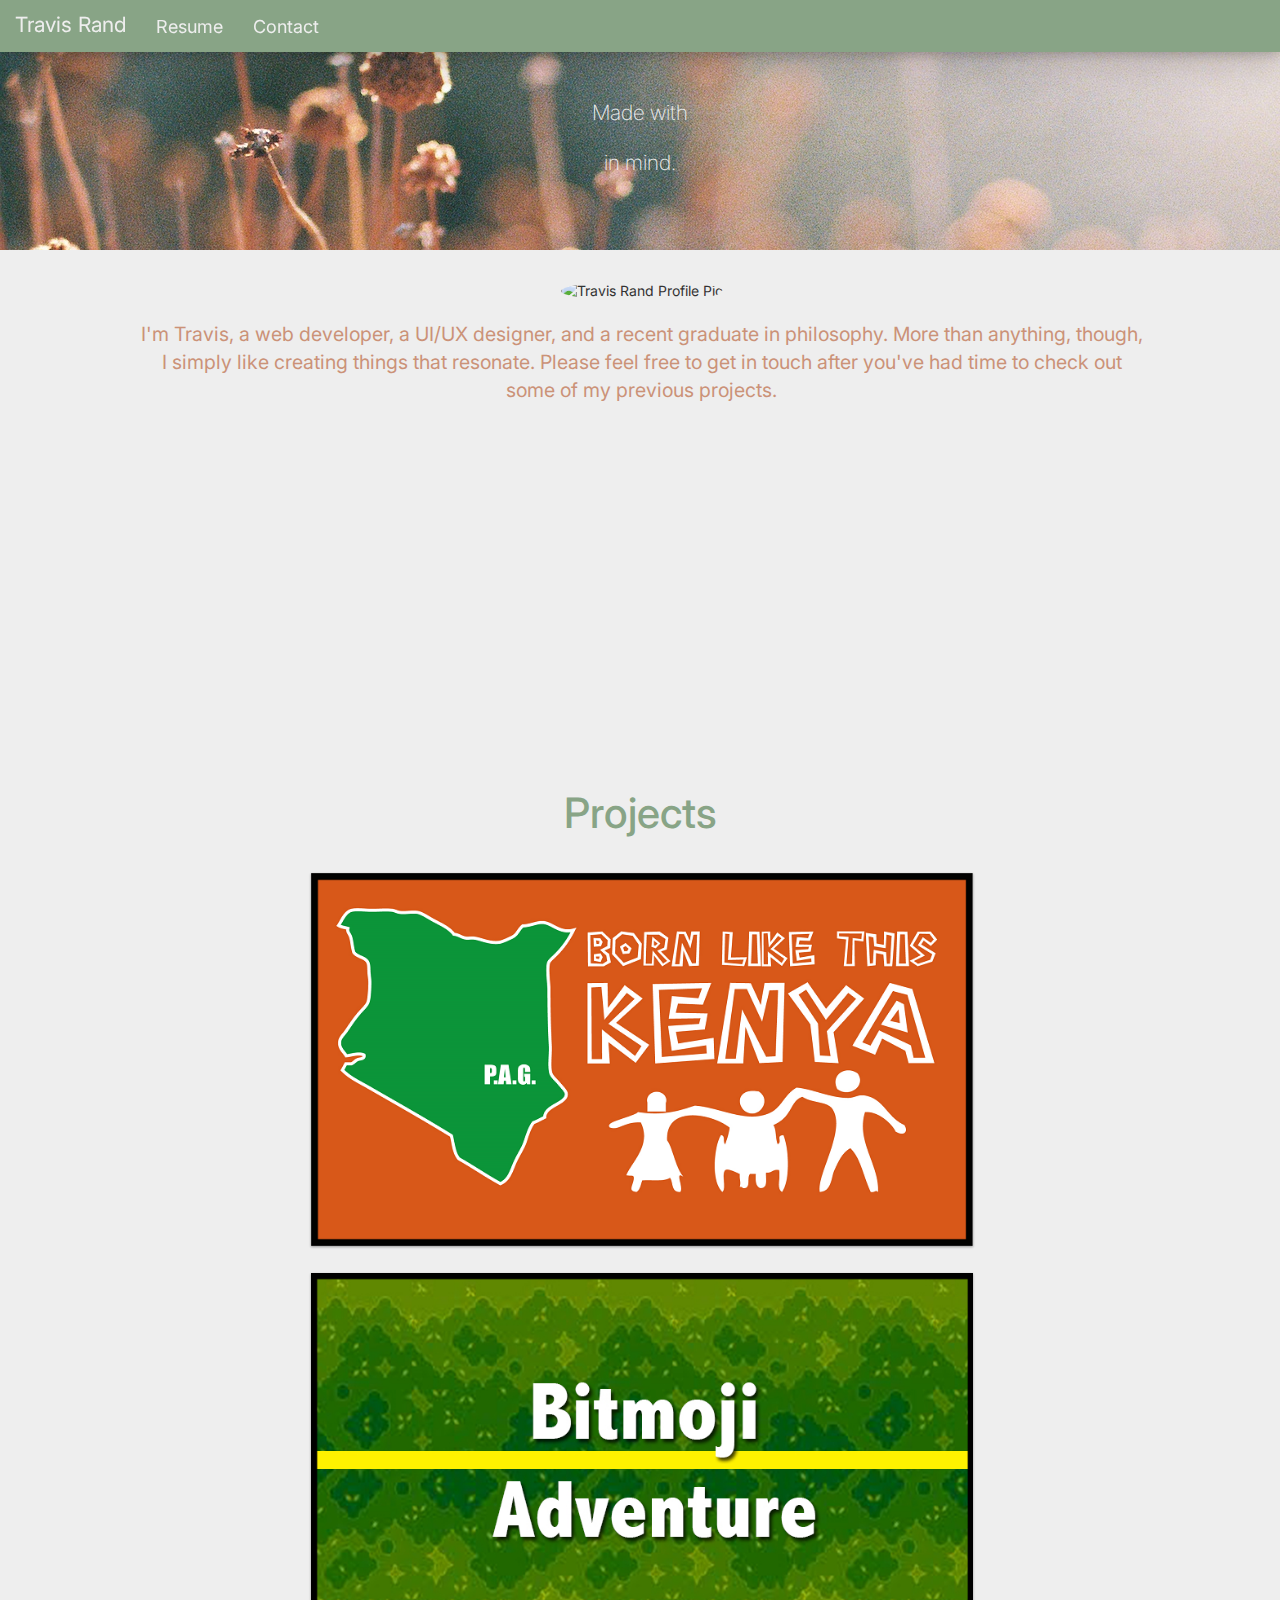
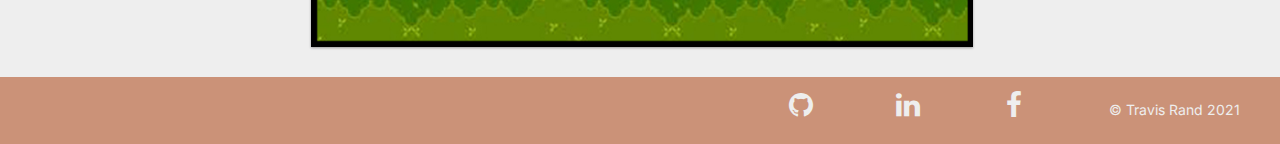
==== index.html @ 9e478ce2 "Add files" ====
<!DOCTYPE html>
<html>

<head>
    <title>Home | Travis Rand</title>
    <link rel="icon" href="Icon.png">
    <meta name="keywords" content="Web Developer,Freelancer, Freelance Web Developer, Travis Rand, Front-end Web Developer, Web Designer, UI Designer, UX Designer, UI/UX Designer, Wordpress developer, Wordpress Designer, Wix Developer, Wix, Designer, Freelance Web designer">
    <meta name="description" content="Travis Rand - Web Developer For Hire">
    <meta name="author" content="Travis Rand">
    <meta charset="utf-8">
    <meta name="viewport" content="width=device-width, initial-scale=1.0">
    <link rel="stylesheet" href="https://maxcdn.bootstrapcdn.com/bootstrap/3.3.7/css/bootstrap.min.css">
    <script src="https://maxcdn.bootstrapcdn.com/bootstrap/3.3.7/js/bootstrap.min.js" integrity="sha384-Tc5IQib027qvyjSMfHjOMaLkfuWVxZxUPnCJA7l2mCWNIpG9mGCD8wGNIcPD7Txa" crossorigin="anonymous"></script>
    <link rel="preconnect" href="https://fonts.googleapis.com">
    <link rel="preconnect" href="https://fonts.gstatic.com" crossorigin>
    <link href="https://fonts.googleapis.com/css2?family=Inter&display=swap" rel="stylesheet">
    <link href="//maxcdn.bootstrapcdn.com/font-awesome/4.2.0/css/font-awesome.min.css" rel="stylesheet">
    <link rel="stylesheet" href="styles.css" type="text/css" />
    <script src="https://ajax.googleapis.com/ajax/libs/jquery/3.2.1/jquery.min.js"></script>
    <script type="text/javascript" src="travisRand.js"></script>
</head>
<body>
    <div class="primary">
        <nav class="navbar navbar-fixed-top">
            <div class="navbar-header">
                <a class="navbar-brand TravisRandMain" href="index.html">Travis Rand</a>
                <a class="navbar-brand" id="contact-resume" href="ResumeTravisRand21.pdf" target="_blank">Resume</a>
                <a class="navbar-brand" id="contact-resume" href="mailto:TravisLRand@gmail.com" target="_top">Contact</a>
               <!--under construction <a class="navbar-brand" id="contact-resume" href="contact.html">Contact</a> -->
            </div>
        </nav>
        <div class="content">
            <div class="jumbotron">
                <div class="carousel">
                    <p class="carousel-permanent">Made with</p>
                    <div class="sandbox">
                        <p class="carouselItem">intuitive design</p>
                        <p class="carouselItem">best practices</p>
                        <p class="carouselItem">people</p>
                    </div>
                    <p class="carousel-permanent">in mind.</p>
                </div>
            </div>
            <div class="row bodyRow">
                <div class="col-sm-10 col-sm-offset-1 col-xs-10 col-xs-offset-1 box1">
                    <div class="box-content">
                        <div class="row">
                            <div class="col-xs-12">
                                <img class="img-responsive avi" src="avi.jpg" alt="Travis Rand Profile Pic" />
                            </div>
                        </div>
                        <div class="row">
                            <div class="col-sm-12 col-xs-12">
                                <p id="bio">I'm Travis, a web developer, a UI/UX designer, and a recent graduate in philosophy. More than anything, though, I simply like creating things that resonate. Please feel free to get in touch after you've had time to check out some of my previous projects.</p>
                            </div>
                        </div>
                    </div>
                </div>
                <div class="col-sm-10 col-sm-offset-1 col-xs-10 col-xs-offset-1 box2">
                    <h2>Projects</h2>
                    <div class="box-content">
                        <div class="row">
                            <div class="col-xs-8 col-xs-offset-2">
                                <a href="https://bornlikethiskenya.org">
                                    <img class="img-responsive projects" src="kenya-red-png.png" alt="Born Like This Kenya Banner" />
                                </a>
                            </div>
                        </div>
                        <div class="row">
                            <div class="col-xs-8 col-xs-offset-2">
                                <a href="https://travisrand.github.io/BitmojiAdventure/">
                                    <img class="img-responsive projects" src="bannerbitmoji.jpg" alt="Bitmoji Adventure Banner" />
                                </a>
                            </div>
                        </div>
                    </div>
                </div>
            </div>
        </div>
        <footer>
            <div class="row">
                <div class="col-xs-1 col-xs-offset-7"><a href="https://github.com/travisrand" class="socialLink" target="_blank"><i class="fa fa-github" aria-hidden="true"></i></a></div>
                <div class="col-xs-1"><a href="https://www.linkedin.com/in/travis-rand-40525799/" class="socialLink" target="_blank"><i class="fa fa-linkedin" aria-hidden="true"></i></a></div>
                <div class="col-xs-1"><a href="https://www.facebook.com/travis.rand.94" class="socialLink" target="_blank"><i class="fa fa-facebook" aria-hidden="true"></i></a></div>
                <div class="col-xs-2 copyRight">&copy Travis Rand  2021</div>
            </div>
        </footer>
    </div>
</body>

</html>
---- styles.css ----
/* ==== General Rules & Guidelines ==== */

html,
body {
  font-family: "Inter", Arial, sans-serif;
  background-color: #eee;
  height: 100%;
  width: 100% !important;
  margin: 0;
  padding: 0;
}

* {
  font-family: "Inter", Arial, Sans-serif;
  text-align: center;
  margin: 0;
  padding: 0;
}

::selection {
  background: rgb(250, 255, 189);
}
.row {
  width: 100%;
  margin-left: 1px;
}

/* ==== End of General Rules & Guidelines ==== */

/* ==== Start of Nav ==== */

.navbar {
  margin: 0;
  display: fixed;
  background-color: #88A486;
  border-radius: 0px;
  border: none;
  box-shadow: 0 1px 12px rgba(0, 0, 0, 0.23), 0 10px 40px rgba(0, 0, 0, 0.19);
}

.navbar-brand {
  color: #eee;
}

.TravisRandMain {
  font-size: 1.5em;
}

span:hover {
  background-color: #eee;
}

#contact-resume {
  margin-top: 2px;
}

.navbar-brand:hover {
  color: #eee;
}

@media screen and (max-width: 350px) {
  #contact-resume {
    font-size: 1.1em !important;
    color: white !important;
  }
  .navbar-brand {
    color: white !important;
    font-size: 1.5em !important;
  }
}

@media screen and (max-width: 331px) {
  #contact-resume {
    font-size: .9em !important;
    color: white !important;
  }
}

/* ==== End of Nav ==== */

.jumbotron {
  margin-top: 50px;
  background-image: url("R1-09857-0010.JPG");
  background-position-y: -50px;
  background-size: -5px;
  height: 200px;
}

.carousel-permanent {
  margin-bottom: -5px !important;
  color:#eee;
}

@media screen and (min-width: 768px) {
  .carousel-permanent {
    font-size: 4em;
  }
  carouselItem {
    font-size: 4em;
  }
}

.sandbox {
  height: 25px;
  width: 100%;
}

.carouselItem {
  display: none;
}

/* ==== Bio & Projects ==== */

.box-content {
  min-height: 300px;
  max-height: 54em;
}

@media screen and (min-width: 768px) {
  .box-content {
    min-height: 28em;
  }
}

@media screen and (min-width: 804px) {
  .box-content {
    min-height: 28em;
  }
}

@media screen and (min-width: 834px) {
  .box-content {
    min-height: 30em;
  }
}

@media screen and (min-width: 904px) {
  .box-content {
    min-height: 32em;
  }
  #bio {
    font-size: 1.2em;
  }
}

@media screen and (min-width: 954px) {
  .box-content {
    min-height: 34em;
  }
  #bio {
    font-size: 1.3em;
  }
}

@media screen and (min-width: 1017px) {
  .box-content {
    min-height: 36em;
  }
  #bio {
    font-size: 1.4em;
  }
}

@media screen and (min-width: 1068px) {
  .box-content {
    min-height: 28em;
  }
  #bio {
    font-size: 1.5em;
  }
}

@media screen and (min-width: 1128px) {
  .box-content {
    min-height: 30em;
  }
  #bio {
    font-size: 1.6em;
  }
}

@media screen and (min-width: 1183px) {
  .box-content {
    min-height: 35em;
  }
  #bio {
    font-size: 1.7em;
  }
}

@media screen and (min-width: 1574px) {
  .box-content {
    height: 8em;
  }
  #bio {
    font-size: 1.9em;
  }
}

@media screen and (max-width: 312px) {
  .box-content {
    min-height: 20em;
  }
}

@media screen and (max-width: 292px) {
  .box-content {
    min-height: 18em;
  }
}

@media screen and (max-width: 268px) {
  .box-content {
    min-height: 16em;
  }
}

.projects {
  margin-top: 4%;
  box-shadow: 0 1px 3px rgba(0, 0, 0, 0.12), 0 1px 2px rgba(0, 0, 0, 0.24);
  transition: all 0.3s cubic-bezier(.25, .8, .25, 1);
}

.projects:hover {
  box-shadow: 0 14px 28px rgba(0, 0, 0, 0.25), 0 10px 10px rgba(0, 0, 0, 0.22);
}
.projects:focus {
  box-shadow: 0 14px 28px rgba(0, 0, 0, 0.25), 0 10px 10px rgba(0, 0, 0, 0.22);
}

.avi {
  box-sizing: border-box;
  display: inline-block;
  border-radius: 50% !important;
}

#bio {
  color: #cb9278;
  padding-top: 1em;
  font-size: 1.4em;
}

h2 {
  text-align: center;
  color: #88A486;
  font-size: 3em;
}

/* ==== End of Bio & Projects ==== */

/* ==== Start of Footer ==== */

footer {
  background-color: #cb9278;
  margin-top: 30px;
}

.fa {
  font-size: 2em;
  padding-top: .5em;
  padding-bottom: .5em;
}

@media screen and (max-width: 312px) {
  .fa {
    font-size: 3.5em;
    padding-top: .2em;
  }
}

.socialLink {
  color: #eee;
}

.socialLink:hover {
  color: #eee;
}

.copyRight {
  color: #eee;
}

@media screen and (min-width: 426px) {
  .copyRight {
    padding: 1.7em;
  }
}

/* ==== End of Footer ==== */

/* ==== Start of Contact.html ==== */

.container {
  margin: 0 auto;
  position: relative;
}

#contact {
  padding: 25px;
  margin: 5em 0;
}

#contact h3 {
  display: block;
  font-size: 2.5em;
  margin-bottom: 1em;
  color: white;
}

fieldset {
  margin: 0 0 10px;
  min-width: 100%;
  width: 100%;
}

#contact input[type="text"],
#contact input[type="email"],
#contact textarea {
  width: 100%;
  border: 1px solid #ccc;
  background: #eee;
  margin: 0 0 4px;
  padding: 10px;
}

#contact input[type="text"]:hover,
#contact input[type="email"]:hover,
#contact textarea:hover {
  -webkit-transition: border-color 0.3s ease-in-out;
  -moz-transition: border-color 0.3s ease-in-out;
  transition: border-color 0.3s ease-in-out;
  border: 1px solid #aaa;
}

#contact textarea {
  height: 100px;
  max-width: 100%;
}

#contact button[type="submit"] {
  cursor: pointer;
  width: 100%;
  border: none;
  background: #cb9278;
  color: white;
  margin: 0 0 5px;
  padding: 10px;
  font-size: 15px;
}

#contact button[type="submit"]:hover {
  background: #cb9278;
  -webkit-transition: background 0.3s ease-in-out;
  -moz-transition: background 0.3s ease-in-out;
  transition: background-color 0.3s ease-in-out;
}

#contact button[type="submit"]:active {
  box-shadow: inset 0 1px 3px rgba(0, 0, 0, 0.5);
}

#contact input:focus,
#contact textarea:focus {
  outline: 0;
  border: 1px solid #aaa;
}

::-webkit-input-placeholder {
  color: #888;
}

:-moz-placeholder {
  color: #888;
}

::-moz-placeholder {
  color: #888;
}

:-ms-input-placeholder {
  color: #888;
}
.contactPic {
  height: 50%;
  width: 100%;
}

/* ==== End of Contact.html ==== */
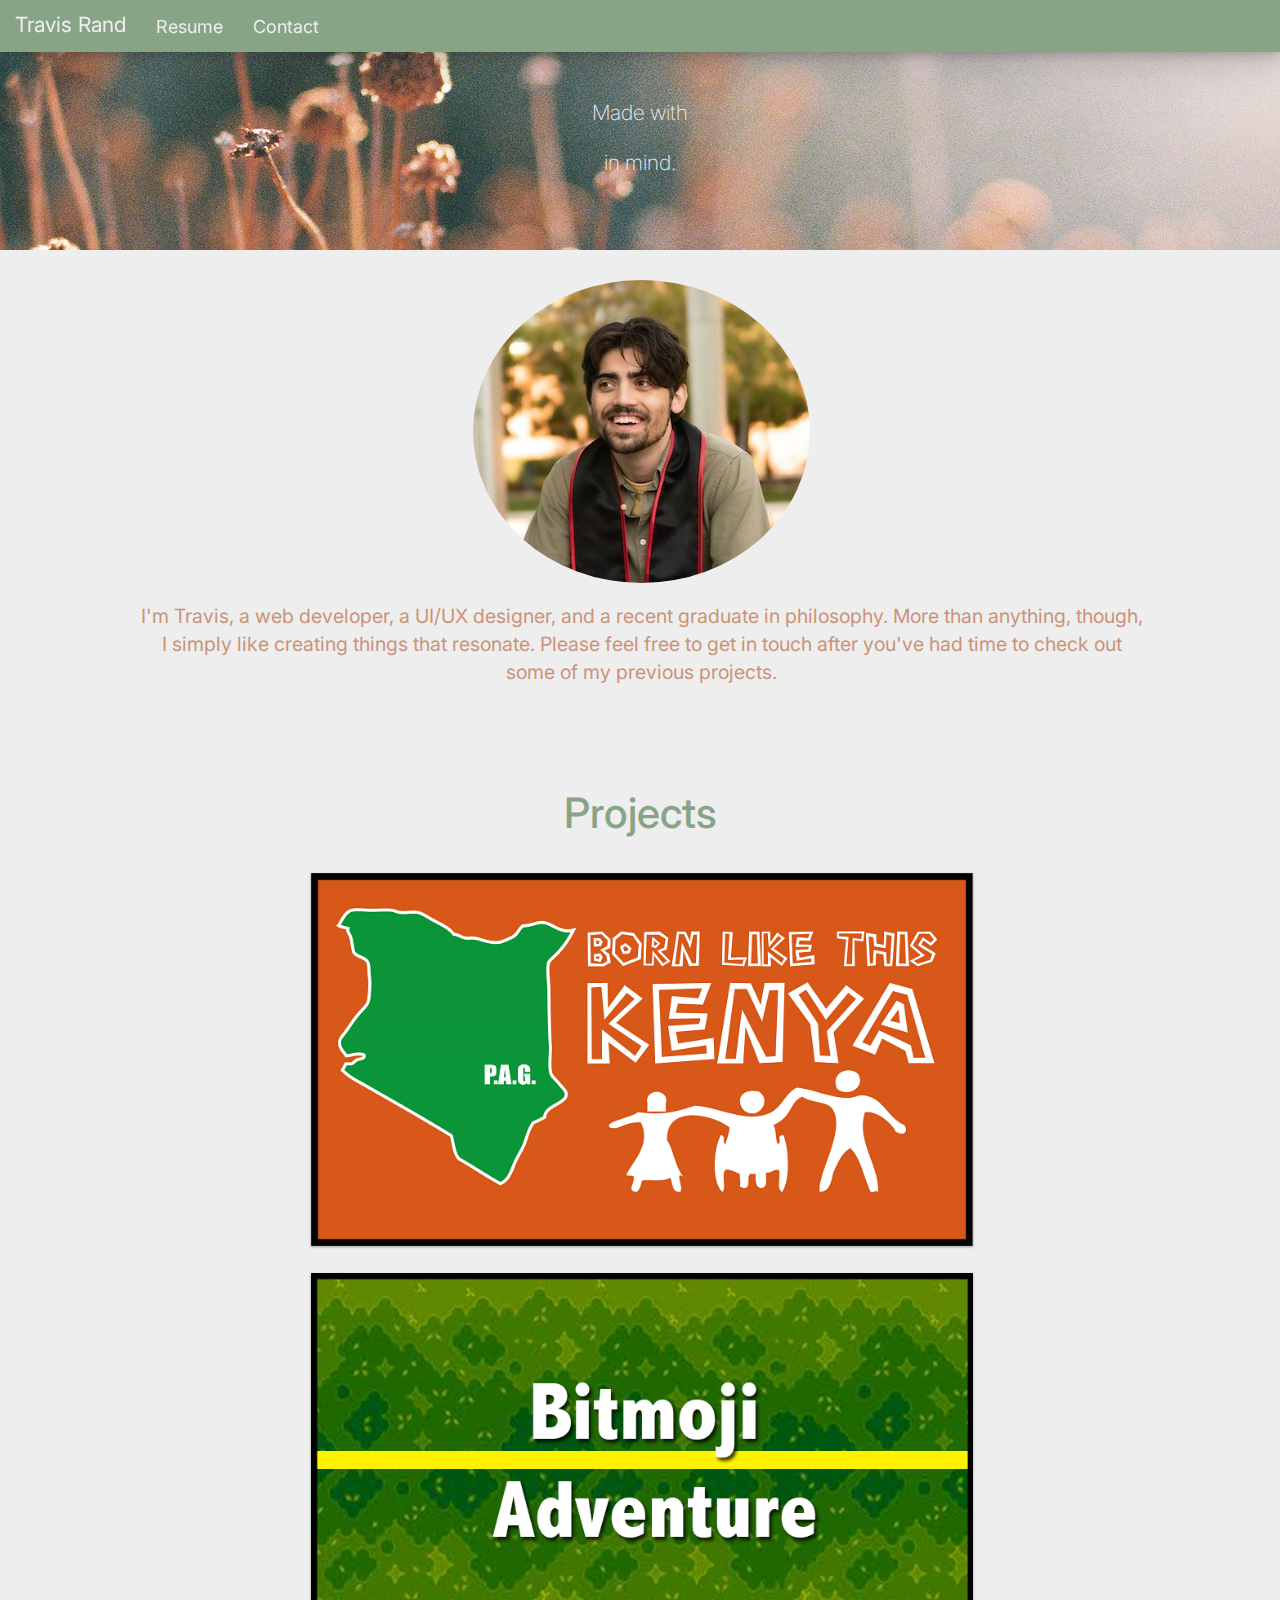
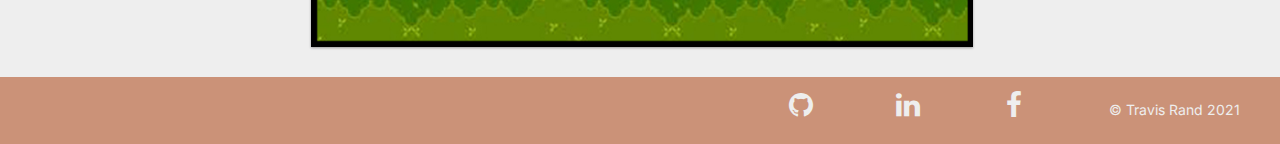
==== commit d1b0b689: "Update Avi.jpg file" ====
--- a/index.html
+++ b/index.html
@@ -46,7 +46,7 @@
                     <div class="box-content">
                         <div class="row">
                             <div class="col-xs-12">
-                                <img class="img-responsive avi" src="avi.jpg" alt="Travis Rand Profile Pic" />
+                                <img class="img-responsive avi" src="Avi.jpg" alt="Travis Rand Profile Pic" />
                             </div>
                         </div>
                         <div class="row">
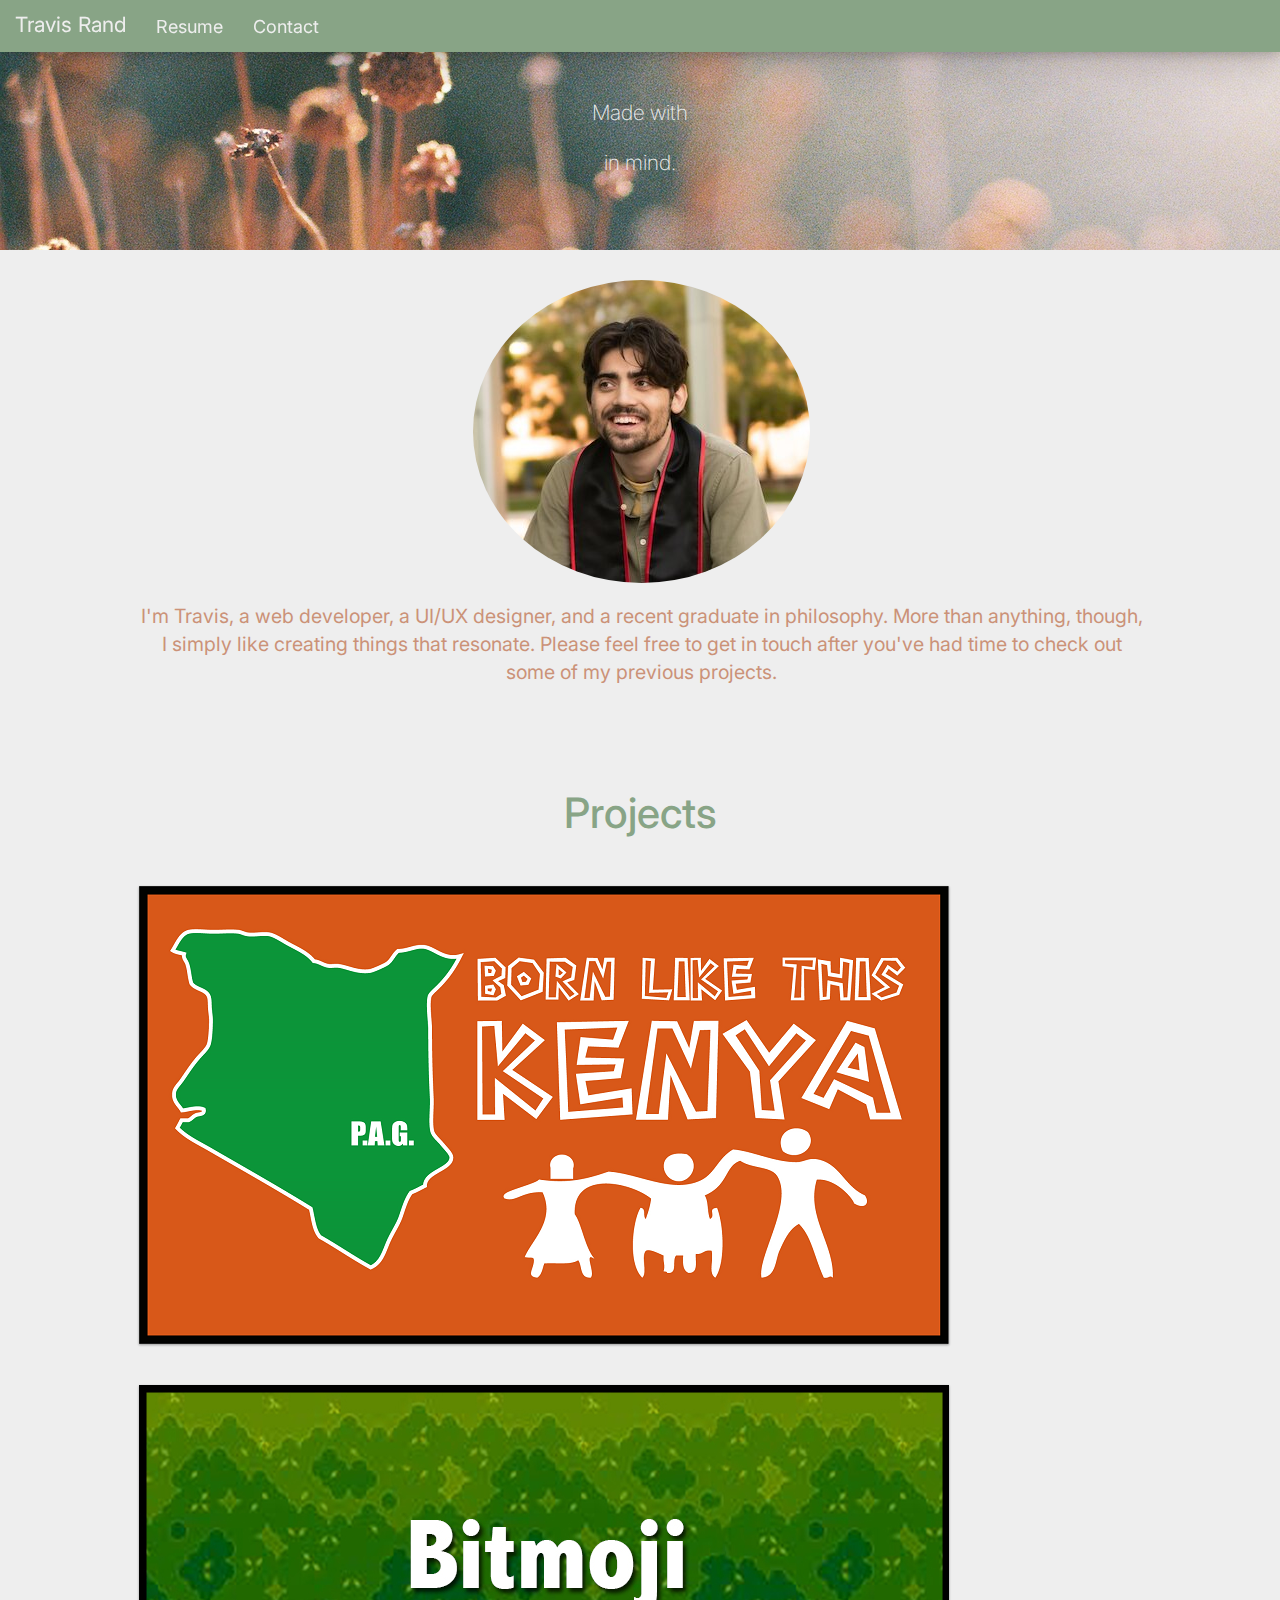
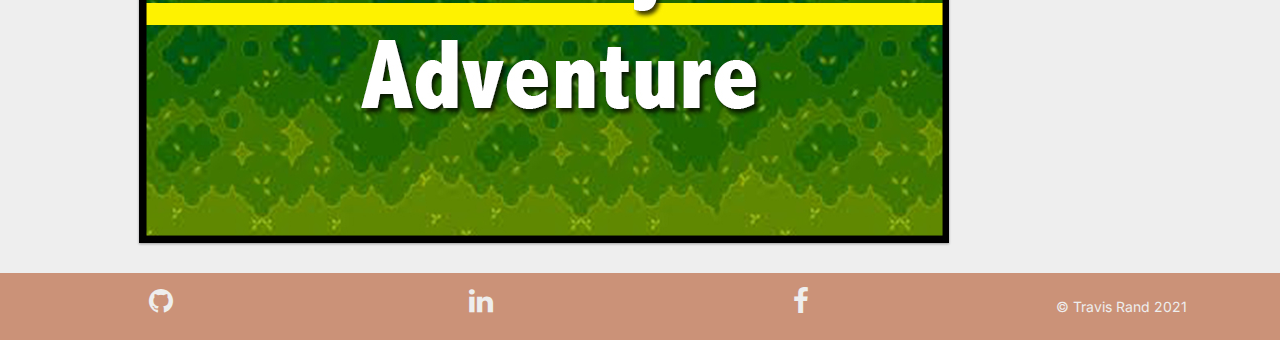
==== commit 00a4e021: "Update bootstrap footer/projects" ====
--- a/index.html
+++ b/index.html
@@ -60,14 +60,14 @@
                     <h2>Projects</h2>
                     <div class="box-content">
                         <div class="row">
-                            <div class="col-xs-8 col-xs-offset-2">
+                            <div class="col-xs-12">
                                 <a href="https://bornlikethiskenya.org">
                                     <img class="img-responsive projects" src="kenya-red-png.png" alt="Born Like This Kenya Banner" />
                                 </a>
                             </div>
                         </div>
                         <div class="row">
-                            <div class="col-xs-8 col-xs-offset-2">
+                            <div class="col-xs-12">
                                 <a href="https://travisrand.github.io/BitmojiAdventure/">
                                     <img class="img-responsive projects" src="bannerbitmoji.jpg" alt="Bitmoji Adventure Banner" />
                                 </a>
@@ -79,10 +79,10 @@
         </div>
         <footer>
             <div class="row">
-                <div class="col-xs-1 col-xs-offset-7"><a href="https://github.com/travisrand" class="socialLink" target="_blank"><i class="fa fa-github" aria-hidden="true"></i></a></div>
-                <div class="col-xs-1"><a href="https://www.linkedin.com/in/travis-rand-40525799/" class="socialLink" target="_blank"><i class="fa fa-linkedin" aria-hidden="true"></i></a></div>
-                <div class="col-xs-1"><a href="https://www.facebook.com/travis.rand.94" class="socialLink" target="_blank"><i class="fa fa-facebook" aria-hidden="true"></i></a></div>
-                <div class="col-xs-2 copyRight">&copy Travis Rand  2021</div>
+                <div class="col-xs-3 col-sm-3 col-md-3"><a href="https://github.com/travisrand" class="socialLink" target="_blank"><i class="fa fa-github" aria-hidden="true"></i></a></div>
+                <div class="col-xs-3 col-sm-3 col-md-3"><a href="https://www.linkedin.com/in/travis-rand-40525799/" class="socialLink" target="_blank"><i class="fa fa-linkedin" aria-hidden="true"></i></a></div>
+                <div class="col-xs-3 col-sm-3 col-md-3"><a href="https://www.facebook.com/travis.rand.94" class="socialLink" target="_blank"><i class="fa fa-facebook" aria-hidden="true"></i></a></div>
+                <div class="col-xs-3 col-sm-3 col-md-3 copyRight">&copy Travis Rand  2021</div>
             </div>
         </footer>
     </div>
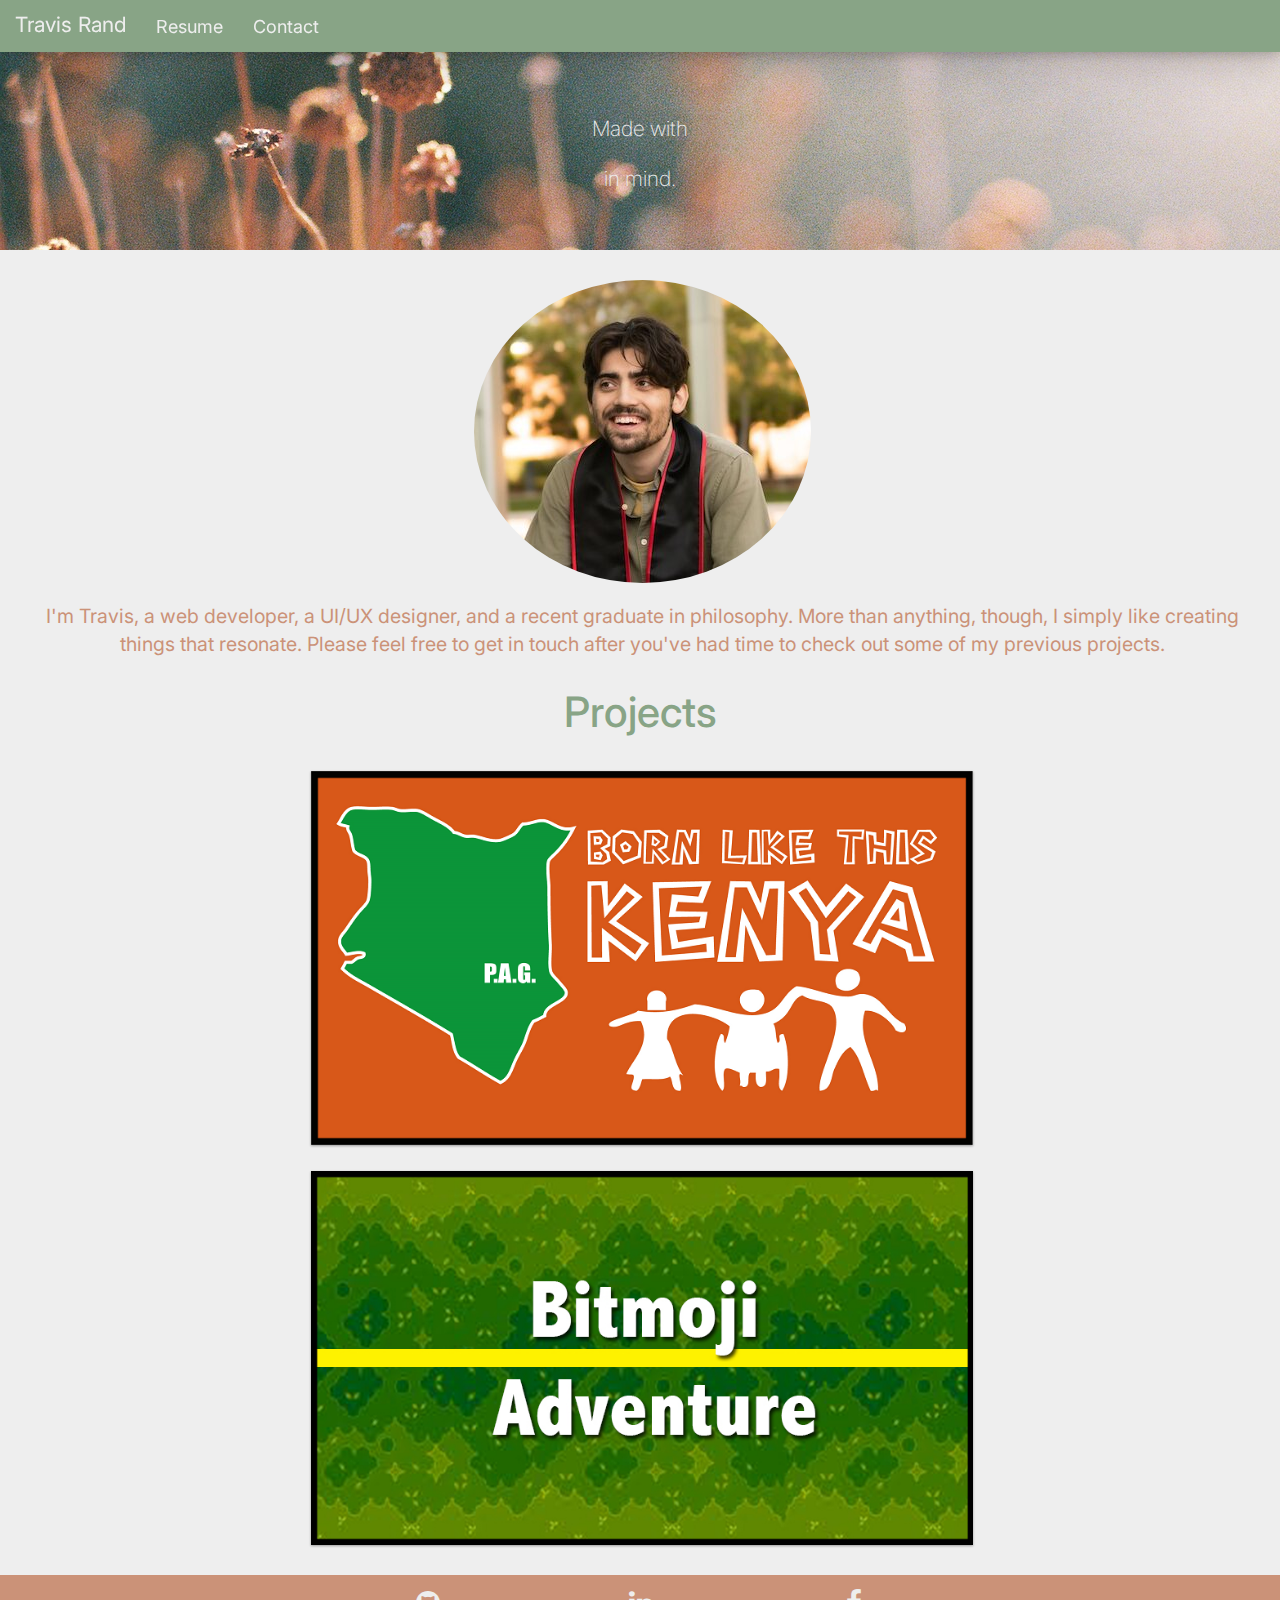
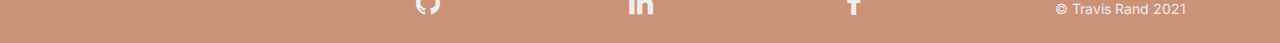
==== commit fcb06af6: "Update Bootstrap resizing" ====
--- a/index.html
+++ b/index.html
@@ -42,10 +42,10 @@
                 </div>
             </div>
             <div class="row bodyRow">
-                <div class="col-sm-10 col-sm-offset-1 col-xs-10 col-xs-offset-1 box1">
+                <div class="col-xs-12 col-sm-12 col-md-12 box1">
                     <div class="box-content">
                         <div class="row">
-                            <div class="col-xs-12">
+                            <div class="col-xs-12 col-sm-12 col-md-12">
                                 <img class="img-responsive avi" src="Avi.jpg" alt="Travis Rand Profile Pic" />
                             </div>
                         </div>
@@ -56,18 +56,18 @@
                         </div>
                     </div>
                 </div>
-                <div class="col-sm-10 col-sm-offset-1 col-xs-10 col-xs-offset-1 box2">
+                <div class="col-xs-10 col-xs-offset-1 col-sm-10 col-sm-offset-1 box2">
                     <h2>Projects</h2>
                     <div class="box-content">
                         <div class="row">
-                            <div class="col-xs-12">
+                            <div class="col-xs-12 col-sm-12 col-md-8 col-md-offset-2">
                                 <a href="https://bornlikethiskenya.org">
                                     <img class="img-responsive projects" src="kenya-red-png.png" alt="Born Like This Kenya Banner" />
                                 </a>
                             </div>
                         </div>
                         <div class="row">
-                            <div class="col-xs-12">
+                            <div class="col-xs-12 col-sm-12 col-md-8 col-md-offset-2">
                                 <a href="https://travisrand.github.io/BitmojiAdventure/">
                                     <img class="img-responsive projects" src="bannerbitmoji.jpg" alt="Bitmoji Adventure Banner" />
                                 </a>
@@ -79,9 +79,9 @@
         </div>
         <footer>
             <div class="row">
-                <div class="col-xs-3 col-sm-3 col-md-3"><a href="https://github.com/travisrand" class="socialLink" target="_blank"><i class="fa fa-github" aria-hidden="true"></i></a></div>
-                <div class="col-xs-3 col-sm-3 col-md-3"><a href="https://www.linkedin.com/in/travis-rand-40525799/" class="socialLink" target="_blank"><i class="fa fa-linkedin" aria-hidden="true"></i></a></div>
-                <div class="col-xs-3 col-sm-3 col-md-3"><a href="https://www.facebook.com/travis.rand.94" class="socialLink" target="_blank"><i class="fa fa-facebook" aria-hidden="true"></i></a></div>
+                <div class="col-xs-2 col-xs-offset-3 col-sm-2 col-sm-offset-3 col-md-2 col-md-offset-3"><a href="https://github.com/travisrand" class="socialLink" target="_blank"><i class="fa fa-github" aria-hidden="true"></i></a></div>
+                <div class="col-xs-2 col-sm-2 col-md-2"><a href="https://www.linkedin.com/in/travis-rand-40525799/" class="socialLink" target="_blank"><i class="fa fa-linkedin" aria-hidden="true"></i></a></div>
+                <div class="col-xs-2 col-sm-2 col-md-2"><a href="https://www.facebook.com/travis.rand.94" class="socialLink" target="_blank"><i class="fa fa-facebook" aria-hidden="true"></i></a></div>
                 <div class="col-xs-3 col-sm-3 col-md-3 copyRight">&copy Travis Rand  2021</div>
             </div>
         </footer>
--- a/styles.css
+++ b/styles.css
@@ -86,6 +86,12 @@
   height: 200px;
 }
 
+.carousel {
+  margin: 0;
+  position: relative;
+  top: 15%;
+}
+
 .carousel-permanent {
   margin-bottom: -5px !important;
   color:#eee;
@@ -114,105 +120,6 @@
 .box-content {
   min-height: 300px;
   max-height: 54em;
-}
-
-@media screen and (min-width: 768px) {
-  .box-content {
-    min-height: 28em;
-  }
-}
-
-@media screen and (min-width: 804px) {
-  .box-content {
-    min-height: 28em;
-  }
-}
-
-@media screen and (min-width: 834px) {
-  .box-content {
-    min-height: 30em;
-  }
-}
-
-@media screen and (min-width: 904px) {
-  .box-content {
-    min-height: 32em;
-  }
-  #bio {
-    font-size: 1.2em;
-  }
-}
-
-@media screen and (min-width: 954px) {
-  .box-content {
-    min-height: 34em;
-  }
-  #bio {
-    font-size: 1.3em;
-  }
-}
-
-@media screen and (min-width: 1017px) {
-  .box-content {
-    min-height: 36em;
-  }
-  #bio {
-    font-size: 1.4em;
-  }
-}
-
-@media screen and (min-width: 1068px) {
-  .box-content {
-    min-height: 28em;
-  }
-  #bio {
-    font-size: 1.5em;
-  }
-}
-
-@media screen and (min-width: 1128px) {
-  .box-content {
-    min-height: 30em;
-  }
-  #bio {
-    font-size: 1.6em;
-  }
-}
-
-@media screen and (min-width: 1183px) {
-  .box-content {
-    min-height: 35em;
-  }
-  #bio {
-    font-size: 1.7em;
-  }
-}
-
-@media screen and (min-width: 1574px) {
-  .box-content {
-    height: 8em;
-  }
-  #bio {
-    font-size: 1.9em;
-  }
-}
-
-@media screen and (max-width: 312px) {
-  .box-content {
-    min-height: 20em;
-  }
-}
-
-@media screen and (max-width: 292px) {
-  .box-content {
-    min-height: 18em;
-  }
-}
-
-@media screen and (max-width: 268px) {
-  .box-content {
-    min-height: 16em;
-  }
 }
 
 .projects {
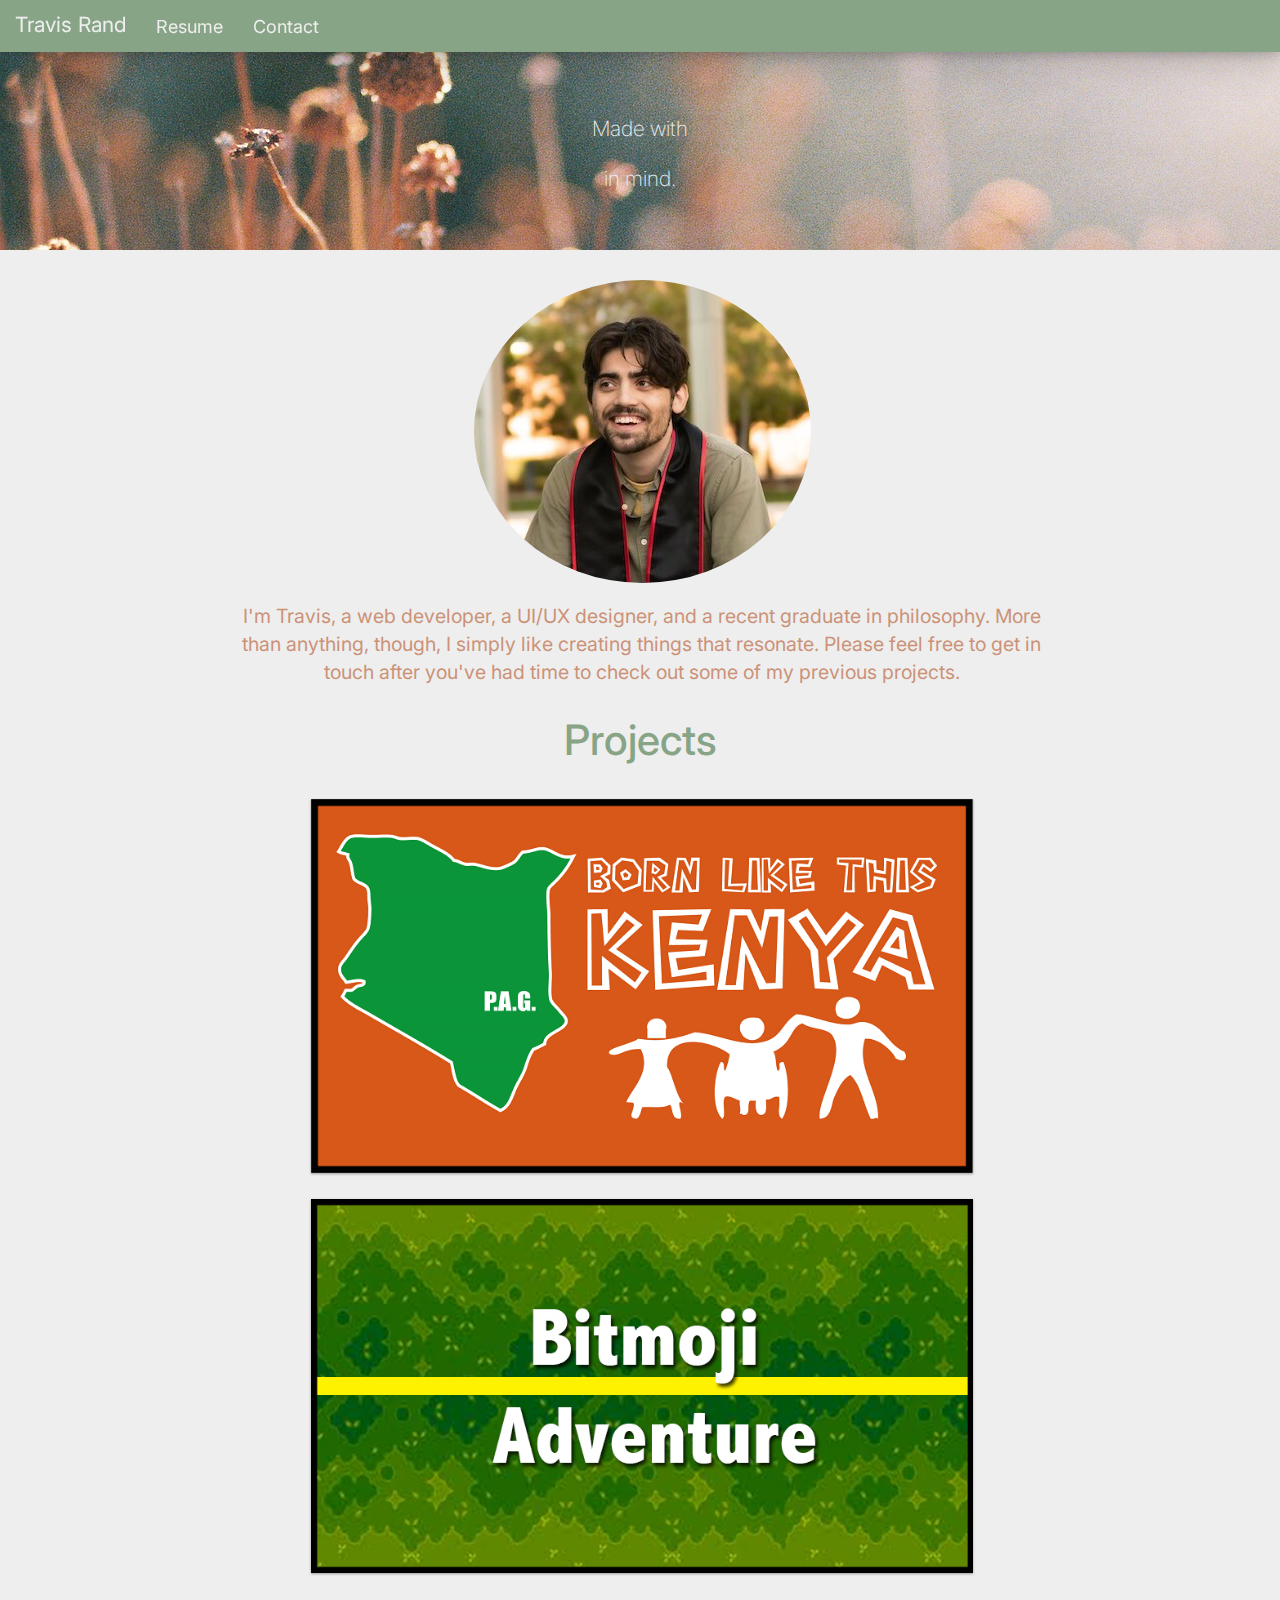
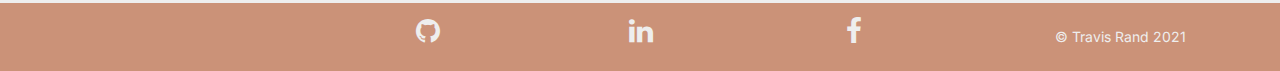
==== commit 48db14cb: "Update Bootstrap (bio)" ====
--- a/index.html
+++ b/index.html
@@ -34,9 +34,9 @@
                 <div class="carousel">
                     <p class="carousel-permanent">Made with</p>
                     <div class="sandbox">
-                        <p class="carouselItem">intuitive design</p>
-                        <p class="carouselItem">best practices</p>
-                        <p class="carouselItem">people</p>
+                        <p class="carouselItem"><strong>intuitive design</strong></p>
+                        <p class="carouselItem"><strong>best practices</strong></p>
+                        <p class="carouselItem"><strong>people</strong></p>
                     </div>
                     <p class="carousel-permanent">in mind.</p>
                 </div>
@@ -50,7 +50,7 @@
                             </div>
                         </div>
                         <div class="row">
-                            <div class="col-sm-12 col-xs-12">
+                            <div class="col-xs-12 col-sm-10 col-sm-offset-1 col-md-8 col-md-offset-2">
                                 <p id="bio">I'm Travis, a web developer, a UI/UX designer, and a recent graduate in philosophy. More than anything, though, I simply like creating things that resonate. Please feel free to get in touch after you've had time to check out some of my previous projects.</p>
                             </div>
                         </div>
